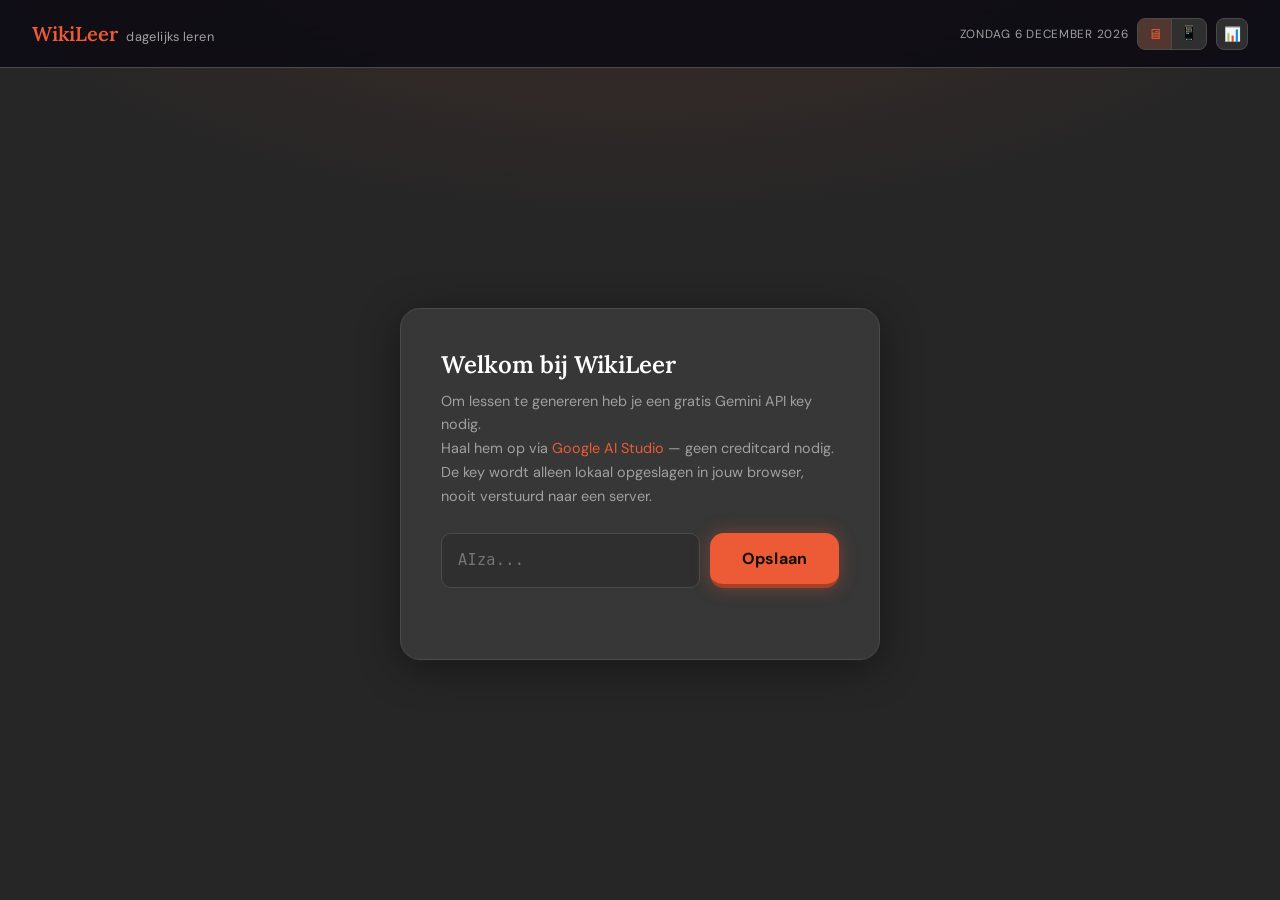
==== index.html @ 748a63cc "Update index.html" ====
<!DOCTYPE html>
<html lang="nl">
<head>
  <meta charset="UTF-8" />
  <meta name="viewport" content="width=device-width, initial-scale=1.0" />
  <title>Wiki Leerapp</title>
  <link href="https://fonts.googleapis.com/css2?family=Lora:ital,wght@0,400;0,600;1,400&family=DM+Sans:wght@300;400;500;600;700&display=swap" rel="stylesheet" />
  <link rel="stylesheet" href="style.css">
</head>
<body>

<div id="toast"></div>

<div id="app-shell">

  <div id="les-voortgang"><div id="les-voortgang-balk"></div></div>

  <header>
    <div class="logo" onclick="logoKlikken()" title="Terug naar home">WikiLeer <span>dagelijks leren</span></div>
    <div class="header-rechts">
      <div class="datum" id="header-datum"></div>

      <div class="layout-toggle" id="layout-toggle">
        <button class="layout-knop actief" id="knop-desktop" data-tip="Desktop" onclick="setLayout('desktop')" title="Desktop layout">
          🖥
          <span class="layout-indicator"></span>
        </button>
        <button class="layout-knop" id="knop-telefoon" data-tip="Telefoon" onclick="setLayout('telefoon')" title="Telefoon layout">
          📱
          <span class="layout-indicator"></span>
        </button>
      </div>

      <button class="key-knop-header" id="stats-knop" onclick="toonStatsModal()" title="Mijn voortgang">📊</button>
      <button class="key-knop-header" id="key-knop-header" onclick="toonKeyModal()" title="API key wijzigen" style="display:none">⚙</button>
    </div>
  </header>

  <!-- ═══ MOBILE DATUM BALK ═══ -->
  <div id="datum-mobiel-balk">
    <span class="datum-mobiel-dot" id="datum-mobiel-dot"></span>
    <span class="datum-mobiel-tekst" id="datum-mobiel-tekst"></span>
  </div>

  <!-- ═══ SHIELDS BALK ═══ -->
  <div id="shields-balk"></div>

  <!-- ═══ KEY SCHERM ═══ -->
  <div id="key-scherm">
    <div class="key-kaart">
      <h2>Welkom bij WikiLeer</h2>
      <p>
        Om lessen te genereren heb je een gratis Gemini API key nodig.<br/>
        Haal hem op via <a href="https://aistudio.google.com/apikey" target="_blank">Google AI Studio</a> — geen creditcard nodig.
        De key wordt alleen lokaal opgeslagen in jouw browser, nooit verstuurd naar een server.
      </p>
      <div class="key-invoer-wrap">
        <input
          type="password"
          class="key-invoer"
          id="key-invoer-setup"
          placeholder="AIza..."
          onkeydown="if(event.key==='Enter') slaKeyOpEnStart()"
        />
        <button class="knop-primair" onclick="slaKeyOpEnStart()">Opslaan</button>
      </div>
      <div class="key-fout" id="key-fout-setup"></div>
    </div>
  </div>

  <!-- ═══ KEY MODAL ═══ -->
  <div id="key-modal" onclick="if(event.target===this) sluitKeyModal()">
    <div class="modal-kaart">
      <h3>API key wijzigen</h3>
      <p>Je huidige key wordt vervangen. De les-cache van vandaag blijft bewaard.</p>
      <div class="key-invoer-wrap">
        <input
          type="password"
          class="key-invoer"
          id="key-invoer-modal"
          placeholder="AIza..."
          onkeydown="if(event.key==='Enter') slaKeyOpViaModal()"
        />
      </div>
      <div class="key-fout" id="key-fout-modal"></div>
      <div class="modal-acties">
        <button class="knop-primair" onclick="slaKeyOpViaModal()">Opslaan</button>
        <button class="knop-secundair" onclick="sluitKeyModal()">Annuleren</button>
      </div>
    </div>
  </div>

  <!-- ═══ AL GEMAAKT MODAL ═══ -->
  <div id="algemaakt-modal" onclick="if(event.target===this) sluitAlGemaaktModal()">
    <div class="modal-kaart">
      <div class="algemaakt-icoon">🎓</div>
      <div class="algemaakt-modal-tekst">
        <strong>Je hebt deze les al gemaakt!</strong>
        De vragen zijn opgeslagen en komen de komende dagen terug via spaced repetition.
      </div>
      <div class="algemaakt-waarschuwing">
        ⚠ Als je opnieuw begint, worden de opgeslagen antwoorden van <em>deze les</em> gewist. Eerdere lessen blijven bewaard.
      </div>
      <div class="modal-acties">
        <button class="knop-secundair" onclick="sluitAlGemaaktModal()">Nee, terug</button>
        <button class="knop-primair" style="background:var(--fout)" onclick="herbeginLes()">Ja, opnieuw beginnen</button>
      </div>
    </div>
  </div>

  <!-- ═══ TERUG NAAR HOME MODAL ═══ -->
  <div id="terug-home-modal" onclick="if(event.target===this) sluitTerugNaarHomeModal()">
    <div class="modal-kaart">
      <div class="algemaakt-icoon">🏠</div>
      <div class="algemaakt-modal-tekst">
        <strong>Les afsluiten?</strong>
        Je voortgang wordt bewaard — je kan op elk moment verder waar je gebleven bent.
      </div>
      <div class="modal-acties">
        <button class="knop-secundair" onclick="sluitTerugNaarHomeModal()">Nee, doorgaan</button>
        <button class="knop-primair" onclick="bevestigTerugNaarHome()">Ja, terug naar home</button>
      </div>
    </div>
  </div>

  <!-- ═══ HOMESCREEN ═══ -->
  <div id="homescreen">
    <div class="hero-tekst">
      <h1>Leer iets nieuws<br/>vandaag</h1>
      <p>Het uitgelichte artikel van de Nederlandse Wikipedia, omgezet naar een les met vragen en dagelijkse herhaling.</p>
    </div>

    <div id="sr-review-wrap" class="sr-review-wrap" style="display:none">
      <div class="sr-review-header">
        <div class="sr-review-icoon">🔁</div>
        <div>
          <div class="sr-review-titel">Dagelijkse herhaling</div>
          <div class="sr-review-sub" id="sr-review-sub">Laden...</div>
        </div>
      </div>
      <div id="sr-vragen-inhoud" class="sr-vragen-inhoud"></div>
      <div id="sr-klaar-balk" class="sr-klaar-balk" style="display:none">
        <div class="sr-score-tekst" id="sr-score-tekst"></div>
        <button class="knop-primair" onclick="afrondSRReview()">Doorgaan naar les →</button>
      </div>
    </div>

    <div id="cache-melding" class="cache-melding" style="display:none"></div>

    <div id="categorie-chip" style="display:none" class="categorie-chip">
      <span class="categorie-dot" id="categorie-dot"></span>
      <span id="categorie-naam-tekst"></span>
    </div>

    <div id="categorie-overzicht" class="categorie-overzicht" style="display:none"></div>

        <!-- ═══ NIEUWE HOME-KNOPPEN ═══ -->
    <div class="home-knoppen-wrap" id="home-knoppen-wrap" style="display:none">
      <button class="home-knop home-knop-smart" id="knop-smart" onclick="startSmartSession()">
        <span class="home-knop-icoon">🧠</span>
        <span class="home-knop-titel">Smart Session</span>
        <span class="home-knop-sub" id="smart-sub"></span>
      </button>

      <button class="home-knop home-knop-vault" id="knop-vault" onclick="startVaultPractice()">
        <span class="home-knop-icoon">🔐</span>
        <span class="home-knop-titel">Vault Practice</span>
        <span class="home-knop-sub" id="vault-sub"></span>
      </button>

      <button class="home-knop home-knop-les" id="knop-les-nieuw" onclick="startLesVanVandaag()">
        <span class="home-knop-icoon">📖</span>
        <span class="home-knop-titel">Les van de dag</span>
        <span class="home-knop-sub" id="les-sub"></span>
      </button>
    </div>

    <!-- oude knop en cache-melding mogen weg, maar we laten de cache-melding-elementen staan voor compatibiliteit, we verbergen ze -->
    <div id="cache-melding" style="display:none"></div>
        <button class="knop-primair" id="knop-les" style="display:none">Maak les van vandaag</button>
  </div><!-- /homescreen -->

  <!-- ═══ LES SCHERM ═══ -->

  <!-- ═══ LES SCHERM ═══ -->
  <div id="les-scherm">

    <div class="reader-header">
      <div class="reader-artikel-naam" id="sectie-label-tekst"></div>
      <div class="reader-cat-badge" id="reader-cat-badge" style="display:none"></div>
      <div class="reader-sectie-naam" id="sectie-titel"></div>
      <div class="reader-pagina" id="sectie-nummer-tekst"></div>
      <span id="sectie-label-dot" style="display:none"></span>
    </div>

    <!-- ═══ LEES KAART — donker leeskaartje ═══ -->
    <div id="lees-kaart">
      <div class="sectie-tekst" id="sectie-tekst"></div>

      <div id="tijdlijn-wrap" class="tijdlijn-wrap" style="display:none">
        <div class="tijdlijn-kop">Tijdlijn</div>
        <div id="tijdlijn-inhoud"></div>
      </div>

      <div id="knop-gelezen-wrap" style="display:none">
        <button class="knop-gelezen" onclick="toonVraag(0)">
          Ik heb dit gelezen →
        </button>
      </div>
    </div>

    <!-- Vragen sectie — één vraag per keer -->
    <div id="vragen-sectie" style="display:none">
      <div id="vragen-inhoud"></div>
      <div class="sectie-nav">
        <button class="knop-weetniets" id="knop-weetniets" onclick="markeerHuidigeVraagFout()" style="display:none">
          Weet niet
        </button>
        <button class="knop-kijkop" id="knop-kijkop" onclick="toonTekstLookup()" style="display:none">
          📖 Kijk op
        </button>
        <button id="knop-volgende" onclick="" disabled>
          Volgende →
        </button>
      </div>
    </div>

    <!-- Terug naar vraag — verschijnt bij kijk-op modus -->
    <div id="terug-naar-vraag-balk">
      <button class="knop-gelezen" onclick="terugNaarVraag()">
        ← Terug naar de vraag
      </button>
    </div>

  </div>

  <!-- ═══ KLAAR SCHERM ═══ -->
  <div id="klaar-scherm">
    <div class="klaar-icoon">🎓</div>
    <div class="klaar-titel">Les voltooid!</div>
    <div class="klaar-stats" id="klaar-stats"></div>
    <button class="knop-secundair" onclick="location.reload()">Terug naar begin</button>
  </div>
  
  <!-- ═══ STATS MODAL ═══ -->
  <div id="stats-modal" onclick="if(event.target===this) sluitStatsModal()">
    <div class="modal-kaart stats-modal-kaart">
      <div class="stats-modal-header">
        <h3>Mijn voortgang</h3>
        <button class="stats-sluit-knop" onclick="sluitStatsModal()">✕</button>
      </div>
      <div id="stats-inhoud"></div>
    </div>
  </div>

</div><!-- /app-shell -->
  
<script src="script.js"></script>
</body>
</html>
---- style.css ----
:root {
  --bg:      #262626;
  --bg2:     #373737;
  --bg3:     #2f2f2f;   /* iets lichter dan bg, voor contrast */
  --border:  #4a4a4a;   /* subtiele grens, grijstint */
  --text:    #ffffff;
  --muted:   #a0a0a0;   /* gedempt wit voor secundaire tekst */
  --accent:  #ed5b36;
  --accent2: #d55131;
  --error:   #ff6b6b;   /* roodachtig, voor fouten (optioneel aanpassen) */
  --goed:    #4caf50;   /* groen (optioneel aanpassen) */
  --fout:    #ff6b6b;   /* idem */
  --les-kleur:     #ed5b36;
  --les-kleur-rgb: 237, 91, 54;

  --kaart-bg:     #373737;
  --kaart-bg2:    #2f2f2f;
  --kaart-border: #4a4a4a;
  --kaart-tekst:  #ffffff;
  --kaart-muted:  rgba(255, 255, 255, 0.5);

  --radius-card: 20px;
  --radius-btn:  14px;
  --glow: 0 0 18px rgba(237, 91, 54, 0.35);
}

* { box-sizing: border-box; margin: 0; padding: 0; }

body {
  background-color: var(--bg);
  background-image: radial-gradient(ellipse 80% 50% at 50% -10%, rgba(237, 91, 54, 0.12) 0%, transparent 70%);
  font-family: 'DM Sans', sans-serif;
  min-height: 100vh;
  display: flex;
  flex-direction: column;
  transition: background-color 0.4s;
}

body.layout-telefoon {
  background-color: #080710;
  align-items: center;
}

body.layout-telefoon #app-shell {
  width: 390px;
  max-width: 100vw;
  min-height: 100vh;
  background-color: var(--bg);
  background-image:
    radial-gradient(ellipse 80% 50% at 50% -10%,
      rgba(var(--les-kleur-rgb), 0.12) 0%,
      transparent 70%);
  box-shadow: 0 0 0 1px #1e1b2e, 0 24px 80px rgba(0,0,0,0.5);
  border-radius: 0;
  display: flex;
  flex-direction: column;
  position: relative;
  overflow: hidden;
}

body.layout-telefoon #app-shell::before {
  content: '';
  display: block;
  position: absolute;
  top: 0; left: 50%;
  transform: translateX(-50%);
  width: 120px;
  height: 28px;
  background: #080710;
  border-radius: 0 0 18px 18px;
  z-index: 100;
}

body.layout-telefoon header { padding-top: 2rem; }

#app-shell {
  width: 100%;
  flex: 1;
  display: flex;
  flex-direction: column;
}

/* ─────────────────────────────────────────
   HEADER
───────────────────────────────────────── */
header {
  padding: 1.1rem 2rem;
  border-bottom: 1px solid var(--border);
  display: flex;
  align-items: center;
  justify-content: space-between;
  position: sticky;
  top: 0;
  background: rgba(13, 11, 20, 0.88);
  backdrop-filter: blur(14px);
  -webkit-backdrop-filter: blur(14px);
  z-index: 11;
}

.logo {
  font-family: 'Lora', serif;
  font-size: 1.25rem;
  font-weight: 600;
  color: var(--les-kleur);
  cursor: pointer;
  user-select: none;
  transition: opacity 0.15s;
  display: inline-flex;
  align-items: baseline;
  gap: 0;
  letter-spacing: -0.01em;
}

.logo:hover { opacity: 0.7; }

.logo span {
  color: var(--muted);
  font-weight: 400;
  font-size: 0.8rem;
  margin-left: 0.55rem;
  font-family: 'DM Sans', sans-serif;
  letter-spacing: 0.03em;
}

.header-rechts {
  display: flex;
  align-items: center;
  gap: 0.55rem;
}

.datum {
  font-size: 0.74rem;
  color: var(--muted);
  letter-spacing: 0.06em;
  text-transform: uppercase;
}

body.layout-telefoon .datum { display: none; }

#datum-mobiel-balk { display: none; }

body.layout-telefoon #datum-mobiel-balk {
  display: flex;
  align-items: center;
  justify-content: center;
  gap: 0.5rem;
  padding: 0.4rem 1.5rem;
  background: rgba(13, 11, 20, 0.8);
  border-bottom: 1px solid var(--border);
  position: sticky;
  top: 79px;
  z-index: 10;
  backdrop-filter: blur(8px);
  -webkit-backdrop-filter: blur(8px);
}

#datum-mobiel-balk .datum-mobiel-dot {
  width: 5px; height: 5px;
  border-radius: 50%;
  background: var(--les-kleur);
  flex-shrink: 0;
  transition: background 0.4s;
}

#datum-mobiel-balk .datum-mobiel-tekst {
  font-size: 0.7rem;
  color: var(--muted);
  letter-spacing: 0.07em;
  text-transform: uppercase;
  font-weight: 500;
  text-align: center;
  line-height: 1;
}

/* ─── Layout toggle ─── */
.layout-toggle {
  display: flex;
  align-items: center;
  background: var(--bg3);
  border: 1px solid var(--border);
  border-radius: 8px;
  overflow: hidden;
}

.layout-knop {
  background: none;
  border: none;
  color: var(--muted);
  width: 34px; height: 30px;
  cursor: pointer;
  font-size: 0.9rem;
  display: flex;
  align-items: center;
  justify-content: center;
  transition: background 0.15s, color 0.15s;
  position: relative;
}

.layout-knop:first-child { border-right: 1px solid var(--border); }

.layout-knop.actief {
  background: rgba(var(--les-kleur-rgb), 0.18);
  color: var(--les-kleur);
}

.layout-knop:hover:not(.actief) {
  color: var(--text);
  background: rgba(255,255,255,0.05);
}

@media (hover: hover) {
  .layout-knop::after {
    content: attr(data-tip);
    position: absolute;
    bottom: calc(100% + 8px);
    left: 50%;
    transform: translateX(-50%);
    background: var(--bg2);
    border: 1px solid var(--border);
    color: var(--muted);
    font-size: 0.68rem;
    padding: 3px 7px;
    border-radius: 4px;
    white-space: nowrap;
    pointer-events: none;
    opacity: 0;
    transition: opacity 0.15s;
    box-shadow: 0 4px 12px rgba(0,0,0,0.4);
    z-index: 200;
  }
  .layout-knop:hover::after {
    opacity: 1;
  }
}
.key-knop-header {
  background: var(--bg3);
  border: 1px solid var(--border);
  color: var(--muted);
  width: 32px; height: 32px;
  border-radius: 8px;
  cursor: pointer;
  font-size: 0.85rem;
  display: flex;
  align-items: center;
  justify-content: center;
  transition: border-color 0.2s, color 0.2s, background 0.2s;
}

.key-knop-header:hover {
  border-color: var(--les-kleur);
  color: var(--les-kleur);
  background: rgba(var(--les-kleur-rgb), 0.1);
}

/* ─────────────────────────────────────────
   VOORTGANGSBALK
───────────────────────────────────────── */
#les-voortgang {
  display: none;
  height: 5px;
  background: var(--bg3);
  transition: opacity 0.6s ease;
}

#les-voortgang.zichtbaar { display: block; }

#les-voortgang.vervaag {
  opacity: 0;
  transition: opacity 0.6s ease;
}

#les-voortgang-balk {
  height: 100%;
  background: linear-gradient(90deg, var(--les-kleur), rgba(var(--les-kleur-rgb), 0.7));
  box-shadow: 0 0 10px rgba(var(--les-kleur-rgb), 0.6);
  transition: width 0.5s ease;
  width: 0%;
}

/* ─────────────────────────────────────────
   SHIELDS
───────────────────────────────────────── */
#shields-balk {
  display: none;
  padding: 0.55rem 1.5rem 0.5rem;
  background: rgba(13, 11, 20, 0.7);
  backdrop-filter: blur(10px);
  -webkit-backdrop-filter: blur(10px);
  border-bottom: 1px solid var(--border);
  flex-wrap: wrap;
  gap: 5px 4px;
  justify-content: flex-start;
  align-items: center;
  position: sticky;
  top: 65px;
  z-index: 9;
}

.shield-item {
  width: 15px; height: 19px;
  clip-path: polygon(50% 100%, 0% 68%, 0% 0%, 100% 0%, 100% 68%);
  background: rgba(var(--les-kleur-rgb), 0.2);
  transition: background 0.3s, transform 0.25s, filter 0.25s;
  flex-shrink: 0;
  cursor: default;
}

.shield-item.huidig {
  background: var(--les-kleur);
  transform: scale(1.35);
  filter: drop-shadow(0 0 4px rgba(var(--les-kleur-rgb), 0.8));
}

.shield-item.goed  {
  background: var(--goed);
  filter: drop-shadow(0 0 3px rgba(70, 217, 138, 0.5));
}

.shield-item.fout  {
  background: var(--fout);
  filter: drop-shadow(0 0 3px rgba(240, 112, 112, 0.5));
}

.shield-sep {
  width: 1px; height: 13px;
  background: var(--border);
  margin: 0 5px;
  flex-shrink: 0;
  opacity: 0.5;
  align-self: center;
}

/* ─────────────────────────────────────────
   KEY SCHERM
───────────────────────────────────────── */
#key-scherm {
  display: none;
  flex: 1;
  flex-direction: column;
  align-items: center;
  justify-content: center;
  padding: 3rem 1.5rem;
  gap: 2rem;
}

#key-scherm.zichtbaar { display: flex; }

.key-kaart {
  background: var(--bg2);
  border: 1px solid var(--border);
  border-radius: var(--radius-card);
  padding: 2.5rem;
  max-width: 480px;
  width: 100%;
  box-shadow: 0 8px 40px rgba(0,0,0,0.4);
}

.key-kaart h2 {
  font-family: 'Lora', serif;
  font-size: 1.5rem;
  font-weight: 600;
  margin-bottom: 0.6rem;
  color: var(--text);
}

.key-kaart p {
  color: var(--muted);
  font-size: 0.9rem;
  line-height: 1.65;
  margin-bottom: 1.5rem;
}

.key-kaart a { color: var(--les-kleur); text-decoration: none; }
.key-kaart a:hover { text-decoration: underline; }

.key-invoer-wrap {
  display: flex;
  gap: 0.6rem;
  flex-wrap: wrap;
}

.key-invoer {
  flex: 1;
  min-width: 200px;
  background: var(--bg3);
  border: 1px solid var(--border);
  color: var(--text);
  padding: 0.8rem 1rem;
  border-radius: 10px;
  font-family: monospace;
  font-size: 0.95rem;
  letter-spacing: 0.02em;
  outline: none;
  transition: border-color 0.15s, box-shadow 0.15s;
}

.key-invoer:focus {
  border-color: var(--les-kleur);
  box-shadow: 0 0 0 3px rgba(var(--les-kleur-rgb), 0.15);
}

.key-fout {
  margin-top: 0.75rem;
  font-size: 0.85rem;
  color: var(--fout);
  min-height: 1.2rem;
}

/* ─────────────────────────────────────────
   MODALS
───────────────────────────────────────── */
#key-modal,
#algemaakt-modal,
#terug-home-modal {
  display: none;
  position: fixed;
  inset: 0;
  background: rgba(5, 4, 12, 0.75);
  backdrop-filter: blur(8px);
  -webkit-backdrop-filter: blur(8px);
  z-index: 100;
  align-items: center;
  justify-content: center;
  padding: 1.5rem;
}

#key-modal.zichtbaar,
#algemaakt-modal.zichtbaar,
#terug-home-modal.zichtbaar {
  display: flex;
}

.modal-kaart {
  background: var(--bg2);
  border: 1px solid var(--border);
  border-radius: var(--radius-card);
  padding: 2rem;
  max-width: 440px;
  width: 100%;
  box-shadow: 0 24px 80px rgba(0,0,0,0.6);
}

.modal-kaart h3 {
  font-family: 'Lora', serif;
  font-size: 1.2rem;
  margin-bottom: 0.5rem;
  color: var(--text);
}

.modal-kaart p {
  color: var(--muted);
  font-size: 0.85rem;
  margin-bottom: 1.25rem;
  line-height: 1.6;
}

.modal-acties {
  display: flex;
  gap: 0.6rem;
  flex-wrap: wrap;
  margin-top: 1rem;
}

/* ─────────────────────────────────────────
   HOMESCREEN
───────────────────────────────────────── */
#homescreen {
  flex: 1;
  display: none;
  flex-direction: column;
  align-items: center;
  justify-content: center;
  padding: 3rem 1.5rem;
  gap: 1.75rem;
}

#homescreen.zichtbaar { display: flex; }

.hero-tekst { text-align: center; }

.hero-tekst h1 {
  font-family: 'Lora', serif;
  font-size: clamp(2rem, 5.5vw, 3.2rem);
  font-weight: 600;
  line-height: 1.15;
  margin-bottom: 0.75rem;
  color: var(--text);
  letter-spacing: -0.02em;
}

.hero-tekst p {
  color: var(--muted);
  font-size: 1rem;
  max-width: 400px;
  margin: 0 auto;
  line-height: 1.65;
}

.cache-melding {
  background: rgba(70, 217, 138, 0.08);
  border: 1px solid rgba(70, 217, 138, 0.2);
  color: var(--accent2);
  padding: 0.7rem 1.2rem;
  border-radius: 12px;
  font-size: 0.86rem;
  text-align: center;
  max-width: 400px;
}

.categorie-chip {
  display: inline-flex;
  align-items: center;
  gap: 0.45rem;
  font-size: 0.73rem;
  color: var(--muted);
  background: var(--bg2);
  border: 1px solid var(--border);
  border-radius: 20px;
  padding: 0.3rem 0.9rem;
  letter-spacing: 0.05em;
  text-transform: uppercase;
  font-weight: 600;
}

.categorie-dot {
  width: 7px; height: 7px;
  border-radius: 50%;
  flex-shrink: 0;
}

.sr-cat-tag {
  font-size: 0.68rem;
  padding: 0.15rem 0.55rem;
  border-radius: 12px;
  margin-left: auto;
  white-space: nowrap;
  letter-spacing: 0.03em;
}

/* ─── Categorie chips overzicht ─── */
.categorie-overzicht {
  display: flex;
  flex-wrap: wrap;
  gap: 0.45rem;
  justify-content: center;
  max-width: 480px;
}

.cat-chip {
  display: inline-flex;
  align-items: center;
  gap: 0.35rem;
  font-size: 0.7rem;
  padding: 0.25rem 0.75rem;
  border-radius: 20px;
  border: 1px solid;
  letter-spacing: 0.04em;
  text-transform: uppercase;
  white-space: nowrap;
  background: var(--bg2);
  font-weight: 600;
}

.cat-chip-dot {
  width: 6px; height: 6px;
  border-radius: 50%;
  flex-shrink: 0;
}

/* ─── Status / Laadbalk ─── */
#status-wrap {
  display: none;
  flex-direction: column;
  align-items: center;
  gap: 1rem;
  width: 100%;
  max-width: 420px;
}

#status-wrap.zichtbaar { display: flex; }

#status-tekst {
  font-size: 0.85rem;
  color: var(--muted);
  text-align: center;
}

.laadbalk-bg {
  width: 100%;
  height: 5px;
  background: var(--bg3);
  border-radius: 4px;
  overflow: hidden;
  position: relative;
}

.laadbalk-voortgang {
  height: 100%;
  background: linear-gradient(90deg, var(--les-kleur), rgba(var(--les-kleur-rgb), 0.7));
  border-radius: 4px;
  width: 0%;
  box-shadow: 0 0 10px rgba(var(--les-kleur-rgb), 0.6);
  transition: width 0.6s ease;
}

.laadbalk-shimmer {
  position: absolute;
  top: 0; left: -100%;
  width: 60%; height: 100%;
  background: linear-gradient(90deg, transparent, rgba(255,255,255,0.3), transparent);
  animation: shimmer 1.4s infinite;
}

@keyframes shimmer {
  0%   { left: -60%; }
  100% { left: 110%; }
}

/* ─── SR Review ─── */
.sr-review-wrap {
  background: var(--bg2);
  border: 1px solid var(--border);
  border-radius: var(--radius-card);
  padding: 1.75rem;
  max-width: 520px;
  width: 100%;
  box-shadow: 0 8px 40px rgba(0,0,0,0.3);
}

.sr-review-header {
  display: flex;
  align-items: flex-start;
  gap: 0.85rem;
  margin-bottom: 1.5rem;
  padding-bottom: 1.25rem;
  border-bottom: 1px solid var(--border);
}

.sr-review-icoon {
  font-size: 1.5rem;
  line-height: 1;
  flex-shrink: 0;
}

.sr-review-titel {
  font-family: 'Lora', serif;
  font-size: 1.05rem;
  font-weight: 600;
  margin-bottom: 0.25rem;
  color: var(--text);
}

.sr-review-sub {
  font-size: 0.83rem;
  color: var(--muted);
  line-height: 1.4;
}

.sr-sterkte-balk-wrap {
  margin-bottom: 0.6rem;
  display: flex;
  align-items: center;
  gap: 0.5rem;
}

.sr-sterkte-label {
  font-size: 0.7rem;
  letter-spacing: 0.06em;
  text-transform: uppercase;
  color: var(--muted);
  white-space: nowrap;
}

.sr-sterkte-balk {
  flex: 1;
  height: 4px;
  background: var(--bg3);
  border-radius: 2px;
  overflow: hidden;
  max-width: 80px;
}

.sr-sterkte-vulling {
  height: 100%;
  border-radius: 2px;
  transition: width 0.4s ease;
}

.sr-klaar-balk {
  margin-top: 1.75rem;
  padding-top: 1.25rem;
  border-top: 1px solid var(--border);
  display: flex;
  align-items: center;
  justify-content: space-between;
  gap: 1rem;
  flex-wrap: wrap;
}

.sr-score-tekst {
  font-size: 0.88rem;
  color: var(--muted);
}

.sr-score-tekst strong { color: var(--accent2); }

/* ─────────────────────────────────────────
   KNOPPEN — game-style 3D press
───────────────────────────────────────── */
.knop-primair {
  background: var(--les-kleur);
  color: #110e06;
  border: none;
  border-bottom: 4px solid rgba(0,0,0,0.3);
  padding: 0.95rem 2rem;
  font-family: 'DM Sans', sans-serif;
  font-size: 1rem;
  font-weight: 700;
  border-radius: var(--radius-btn);
  cursor: pointer;
  transition: opacity 0.15s, transform 0.1s, border-bottom-width 0.1s, box-shadow 0.2s;
  letter-spacing: 0.01em;
  box-shadow: var(--glow);
}

.knop-primair:hover {
  opacity: 0.9;
  transform: translateY(-2px);
  box-shadow: 0 0 24px rgba(var(--les-kleur-rgb), 0.45);
}

.knop-primair:active {
  transform: translateY(2px);
  border-bottom-width: 1px;
  box-shadow: none;
}

.knop-primair:disabled {
  opacity: 0.3;
  cursor: not-allowed;
  transform: none;
  box-shadow: none;
  border-bottom-width: 4px;
}

#knop-les {
  background: var(--les-kleur);
  transition: opacity 0.2s, transform 0.1s, background 0.4s ease, box-shadow 0.2s;
  font-size: 1.05rem;
  padding: 1rem 2.5rem;
}

.knop-secundair {
  background: var(--bg3);
  border: 1px solid var(--border);
  border-bottom: 3px solid var(--border);
  color: var(--text);
  padding: 0.8rem 1.75rem;
  font-family: 'DM Sans', sans-serif;
  font-size: 0.95rem;
  font-weight: 600;
  border-radius: var(--radius-btn);
  cursor: pointer;
  transition: border-color 0.2s, color 0.2s, transform 0.1s;
}

.knop-secundair:hover {
  border-color: var(--les-kleur);
  color: var(--les-kleur);
  transform: translateY(-1px);
}

.knop-secundair:active {
  transform: translateY(1px);
  border-bottom-width: 1px;
}

.fout-melding {
  background: rgba(240, 112, 112, 0.08);
  border: 1px solid rgba(240, 112, 112, 0.3);
  color: var(--fout);
  padding: 1rem 1.25rem;
  border-radius: 12px;
  font-size: 0.9rem;
  max-width: 480px;
  text-align: center;
}

/* ─────────────────────────────────────────
   LES SCHERM
───────────────────────────────────────── */
#les-scherm {
  display: none;
  max-width: 680px;
  margin: 0 auto;
  padding: 0 0 6rem;
  width: 100%;
}

#les-scherm.zichtbaar { display: block; }

.reader-header {
  text-align: center;
  padding: 2rem 2rem 1.75rem;
  border-bottom: 1px solid var(--border);
  margin-bottom: 1.5rem;
}

.reader-artikel-naam {
  font-size: 0.74rem;
  letter-spacing: 0.09em;
  text-transform: uppercase;
  color: var(--muted);
  margin-bottom: 0.3rem;
  font-weight: 600;
}

.reader-cat-badge {
  font-size: 0.72rem;
  letter-spacing: 0.06em;
  text-transform: uppercase;
  font-weight: 700;
  margin-bottom: 0.4rem;
  transition: color 0.4s ease;
}

.reader-sectie-naam {
  font-family: 'DM Sans', sans-serif;
  font-size: 1.05rem;
  font-weight: 700;
  color: var(--les-kleur);
  margin-bottom: 0.4rem;
  transition: color 0.4s ease;
}

.reader-pagina {
  font-family: 'DM Sans', sans-serif;
  font-size: 0.88rem;
  font-weight: 600;
  color: var(--muted);
}

#sectie-label-dot {
  display: inline-block;
  width: 7px; height: 7px;
  border-radius: 50%;
  margin-right: 0.4rem;
  vertical-align: middle;
}

/* ═══ LEES-KAART ═══ */
#lees-kaart {
  background: var(--kaart-bg);
  border: 1px solid var(--kaart-border);
  border-radius: 22px;
  margin: 0 1.5rem 1.5rem;
  overflow: hidden;
  box-shadow:
    0 16px 48px rgba(0, 0, 0, 0.35),
    0 2px 8px rgba(0, 0, 0, 0.2);
}

#lees-kaart .sectie-tekst {
  font-family: 'Lora', serif;
  font-size: 1.08rem;
  line-height: 1.95;
  color: var(--kaart-tekst);
  padding: 2rem 2rem 1.5rem;
  background: transparent;
}

#lees-kaart .sectie-tekst p { margin-bottom: 1.25rem; }
#lees-kaart .sectie-tekst p:last-child { margin-bottom: 0; }

.sectie-afbeelding {
  margin-bottom: 0;
  overflow: hidden;
  border-bottom: 1px solid var(--kaart-border);
}

.sectie-afbeelding img {
  width: 100%;
  height: auto;
  max-height: 340px;
  object-fit: contain;
  display: block;
  background: #080710;
}

.sectie-afbeelding-caption {
  background: rgba(0, 0, 0, 0.45);
  color: rgba(237, 234, 255, 0.5);
  font-size: 0.72rem;
  font-style: italic;
  padding: 0.45rem 1rem;
  letter-spacing: 0.02em;
  border-bottom: 1px solid var(--kaart-border);
}

#lees-kaart .tijdlijn-wrap {
  background: var(--kaart-bg2);
  border: none;
  border-top: 1px solid var(--kaart-border);
  border-radius: 0;
  margin: 0;
  padding: 1.25rem 2rem;
}

#lees-kaart .tijdlijn-kop {
  font-size: 0.7rem;
  letter-spacing: 0.1em;
  text-transform: uppercase;
  color: var(--accent2);
  margin-bottom: 1rem;
  font-weight: 700;
}

#lees-kaart .tijdlijn-rij {
  display: flex;
  gap: 1rem;
  padding: 0.6rem 0;
  border-bottom: 1px solid var(--kaart-border);
  align-items: baseline;
  font-size: 0.9rem;
  color: var(--kaart-tekst);
}

#lees-kaart .tijdlijn-rij:last-child { border-bottom: none; }

#lees-kaart .tijdlijn-jaar {
  color: var(--les-kleur);
  font-weight: 600;
  min-width: 65px;
  flex-shrink: 0;
}

#lees-kaart #knop-gelezen-wrap {
  display: none;
  padding: 1.25rem 1.5rem;
  border-top: 1px solid var(--kaart-border);
  background: var(--kaart-bg);
  margin: 0;
}

/* Sectie-tekst buiten kaart */
.sectie-tekst {
  font-family: 'Lora', serif;
  font-size: 1.08rem;
  line-height: 1.95;
  color: var(--text);
  padding: 0 2rem 2rem;
}

.sectie-tekst p { margin-bottom: 1.25rem; }
.sectie-tekst p:last-child { margin-bottom: 0; }

.tijdlijn-wrap {
  background: var(--bg2);
  border: 1px solid var(--border);
  border-radius: 12px;
  padding: 1.25rem 1.5rem;
  margin: 0 2rem 2rem;
}

.tijdlijn-kop {
  font-size: 0.7rem;
  letter-spacing: 0.1em;
  text-transform: uppercase;
  color: var(--accent2);
  margin-bottom: 1rem;
  font-weight: 700;
}

.tijdlijn-rij {
  display: flex;
  gap: 1rem;
  padding: 0.6rem 0;
  border-bottom: 1px solid var(--border);
  align-items: baseline;
  font-size: 0.9rem;
}

.tijdlijn-rij:last-child { border-bottom: none; }

.tijdlijn-jaar {
  color: var(--les-kleur);
  font-weight: 600;
  min-width: 65px;
  flex-shrink: 0;
}

/* ─── Gelezen knop ─── */
#knop-gelezen-wrap {
  display: none;
  padding: 1.5rem 2rem;
  border-top: 1px solid var(--border);
  margin-top: 1rem;
}

.knop-gelezen {
  width: 100%;
  background: var(--les-kleur);
  color: rgba(0, 0, 0, 0.88);
  border: none;
  border-bottom: 4px solid rgba(0,0,0,0.25);
  padding: 1rem 2rem;
  font-family: 'DM Sans', sans-serif;
  font-size: 1rem;
  font-weight: 700;
  border-radius: 16px;
  cursor: pointer;
  transition: opacity 0.15s, transform 0.1s, border-bottom-width 0.1s, background 0.4s ease, box-shadow 0.2s;
  letter-spacing: 0.01em;
  box-shadow: var(--glow);
}

.knop-gelezen:hover { opacity: 0.88; transform: translateY(-2px); }
.knop-gelezen:active {
  transform: translateY(2px);
  border-bottom-width: 1px;
  box-shadow: none;
}

/* ─── Terug naar vraag ─── */
#terug-naar-vraag-balk {
  display: none;
  position: sticky;
  bottom: 0;
  background: rgba(13, 11, 20, 0.9);
  backdrop-filter: blur(12px);
  -webkit-backdrop-filter: blur(12px);
  border-top: 1px solid var(--border);
  padding: 1rem 2rem;
  z-index: 10;
}

#terug-naar-vraag-balk .knop-gelezen {
  background: var(--bg3);
  color: var(--text);
  border: 2px solid var(--border);
  border-bottom: 4px solid rgba(255,255,255,0.05);
  box-shadow: none;
}

#terug-naar-vraag-balk .knop-gelezen:hover {
  border-color: var(--les-kleur);
  color: var(--les-kleur);
  background: var(--bg3);
  opacity: 1;
  transform: translateY(-1px);
}

/* ─────────────────────────────────────────
   VRAGEN SECTIE
───────────────────────────────────────── */
#vragen-sectie { padding: 0 0 1rem; }

.vraag-blok {
  margin: 0 1.5rem 1.5rem;
  padding: 1.75rem 1.75rem;
  background: linear-gradient(145deg, var(--les-kleur) 0%, rgba(var(--les-kleur-rgb), 0.85) 100%);
  border: none;
  border-bottom: 5px solid rgba(0,0,0,0.25);
  border-radius: 20px;
  position: relative;
  box-shadow: 0 8px 32px rgba(var(--les-kleur-rgb), 0.2);
}

/* SR review vraag-blok */
.sr-vragen-inhoud .vraag-blok {
  background: rgba(var(--les-kleur-rgb), 0.06) !important;
  border: 1px solid rgba(var(--les-kleur-rgb), 0.2) !important;
  border-bottom: 1px solid rgba(var(--les-kleur-rgb), 0.2) !important;
  border-radius: 12px !important;
  box-shadow: none !important;
}

.vraag-tekst {
  font-size: 1rem;
  font-weight: 700;
  line-height: 1.55;
  margin-bottom: 1.25rem;
  color: rgba(0, 0, 0, 0.9);
}

.opties-grid {
  display: flex;
  flex-direction: column;
  gap: 0.65rem;
}

.optie-knop {
  background: rgba(255,255,255,0.95) !important;
  border: none !important;
  border-bottom: 3px solid rgba(0,0,0,0.15) !important;
  color: #1a1530 !important;
  padding: 1rem 1.25rem !important;
  border-radius: 14px !important;
  cursor: pointer;
  text-align: left;
  font-family: 'DM Sans', sans-serif;
  font-size: 1rem !important;
  font-weight: 600 !important;
  transition: transform 0.1s, opacity 0.15s, border-bottom-width 0.1s;
  line-height: 1.4;
}

.optie-knop:hover:not(:disabled) {
  transform: translateY(-2px);
  opacity: 0.93;
}

.optie-knop:active:not(:disabled) {
  transform: translateY(1px);
  border-bottom-width: 1px !important;
}

.optie-knop:disabled { cursor: default; }

.optie-knop.goed {
  background: #27ae60 !important;
  color: #fff !important;
  border-bottom-color: rgba(0,0,0,0.25) !important;
}

.optie-knop.fout {
  background: #e05544 !important;
  color: #fff !important;
  border-bottom-color: rgba(0,0,0,0.25) !important;
}

.optie-knop.gemist {
  background: rgba(255,255,255,0.5) !important;
  color: #27ae60 !important;
  outline: 2px solid #27ae60;
  outline-offset: -2px;
}

.feedback {
  margin-top: 0.85rem;
  font-size: 0.9rem;
  font-weight: 700;
  min-height: 1.2rem;
}

.feedback.goed { color: rgba(0,0,0,0.75); }
.feedback.fout { color: rgba(0,0,0,0.75); }

.open-invoer-wrap {
  display: flex;
  gap: 0.6rem;
  flex-wrap: wrap;
}

.open-invoer {
  flex: 1;
  min-width: 200px;
  background: rgba(255,255,255,0.92);
  border: none;
  border-bottom: 3px solid rgba(0,0,0,0.15);
  color: #1a1530;
  padding: 0.9rem 1rem;
  border-radius: 12px;
  font-family: 'DM Sans', sans-serif;
  font-size: 1rem;
  font-weight: 600;
  outline: none;
  transition: box-shadow 0.15s;
}

.open-invoer:focus { box-shadow: 0 0 0 2px rgba(0,0,0,0.2); }
.open-invoer:disabled { opacity: 0.6; }

.open-invoer.goed { background: #27ae60 !important; color: white; }
.open-invoer.fout { background: #e05544 !important; color: white; }

.open-invoer-knop {
  background: rgba(0,0,0,0.18);
  border: none;
  color: rgba(0,0,0,0.75);
  padding: 0.9rem 1.2rem;
  border-radius: 12px;
  cursor: pointer;
  font-family: 'DM Sans', sans-serif;
  font-size: 0.9rem;
  font-weight: 700;
  transition: background 0.15s;
  white-space: nowrap;
}

.open-invoer-knop:hover:not(:disabled) { background: rgba(0,0,0,0.3); }
.open-invoer-knop:disabled { opacity: 0.4; cursor: default; }

/* SR review light overrides */
#sr-vragen-inhoud .open-invoer {
  background: var(--bg3);
  border: 1px solid var(--border);
  border-bottom: 1px solid var(--border);
  color: var(--text);
  border-radius: 8px;
}

#sr-vragen-inhoud .open-invoer:focus {
  border-color: var(--les-kleur);
  box-shadow: 0 0 0 3px rgba(var(--les-kleur-rgb), 0.15);
}

#sr-vragen-inhoud .open-invoer-knop {
  background: var(--bg3);
  border: 1px solid var(--border);
  color: var(--text);
  border-radius: 8px;
}

#sr-vragen-inhoud .open-invoer-knop:hover:not(:disabled) {
  border-color: var(--les-kleur);
  background: var(--bg3);
}

#sr-vragen-inhoud .vraag-tekst { color: var(--text); }

#sr-vragen-inhoud .optie-knop {
  background: var(--bg2) !important;
  border: 1px solid var(--border) !important;
  border-bottom: 1px solid var(--border) !important;
  color: var(--text) !important;
  border-radius: 8px !important;
  font-weight: 500 !important;
}

#sr-vragen-inhoud .optie-knop:hover:not(:disabled) {
  border-color: var(--les-kleur) !important;
  background: rgba(var(--les-kleur-rgb), 0.06) !important;
  transform: none;
}

#sr-vragen-inhoud .optie-knop.goed {
  border-color: var(--goed) !important;
  background: rgba(70, 217, 138, 0.1) !important;
  color: var(--goed) !important;
}

#sr-vragen-inhoud .optie-knop.fout {
  border-color: var(--fout) !important;
  background: rgba(240, 112, 112, 0.08) !important;
  color: var(--fout) !important;
}

#sr-vragen-inhoud .optie-knop.gemist {
  border-color: var(--goed) !important;
  color: var(--goed) !important;
  background: none !important;
  outline: none;
  opacity: 0.6;
}

#sr-vragen-inhoud .feedback.goed { color: var(--goed); }
#sr-vragen-inhoud .feedback.fout { color: var(--fout); }

/* ─── Sectie nav ─── */
.sectie-nav {
  display: flex;
  gap: 0.75rem;
  padding: 1rem 1.5rem 0.5rem;
  align-items: stretch;
}

.knop-weetniets {
  flex: 0.8;
  background: var(--bg2);
  border: 1.5px solid var(--border);
  border-bottom: 3px solid var(--border);
  color: var(--muted);
  padding: 1rem 0.5rem;
  font-family: 'DM Sans', sans-serif;
  font-size: 0.88rem;
  font-weight: 600;
  border-radius: 14px;
  cursor: pointer;
  transition: border-color 0.15s, color 0.15s, background 0.15s, transform 0.1s;
  white-space: nowrap;
}

.knop-weetniets:hover {
  border-color: var(--fout);
  color: var(--fout);
  background: rgba(240, 112, 112, 0.06);
  transform: translateY(-1px);
}

.knop-kijkop {
  flex: 0.8;
  background: var(--bg2);
  border: 1.5px solid var(--border);
  border-bottom: 3px solid var(--border);
  color: var(--muted);
  padding: 1rem 0.5rem;
  font-family: 'DM Sans', sans-serif;
  font-size: 0.82rem;
  font-weight: 600;
  border-radius: 14px;
  cursor: pointer;
  transition: border-color 0.15s, color 0.15s, background 0.15s, transform 0.1s;
  white-space: nowrap;
  letter-spacing: 0.01em;
}

.knop-kijkop:hover {
  border-color: var(--accent2);
  color: var(--accent2);
  background: rgba(70, 217, 138, 0.06);
  transform: translateY(-1px);
}

#knop-volgende {
  flex: 1.5;
  background: var(--les-kleur);
  color: rgba(0, 0, 0, 0.88);
  border: none;
  border-bottom: 4px solid rgba(0,0,0,0.25);
  padding: 1rem 1.5rem;
  font-family: 'DM Sans', sans-serif;
  font-size: 1rem;
  font-weight: 700;
  border-radius: 14px;
  cursor: pointer;
  transition: opacity 0.15s, transform 0.1s, background 0.4s ease, box-shadow 0.2s, border-bottom-width 0.1s;
  letter-spacing: 0.01em;
  box-shadow: var(--glow);
}

#knop-volgende:hover:not(:disabled) {
  opacity: 0.88;
  transform: translateY(-2px);
  box-shadow: 0 6px 20px rgba(var(--les-kleur-rgb), 0.4);
}

#knop-volgende:active:not(:disabled) {
  transform: translateY(2px);
  border-bottom-width: 1px;
  box-shadow: none;
}

#knop-volgende:disabled {
  opacity: 0.25;
  cursor: not-allowed;
  transform: none;
  box-shadow: none;
  border-bottom-width: 4px;
}

/* ─────────────────────────────────────────
   KLAAR SCHERM
───────────────────────────────────────── */
#klaar-scherm {
  display: none;
  flex: 1;
  flex-direction: column;
  align-items: center;
  justify-content: center;
  padding: 3rem 1.5rem;
  text-align: center;
  gap: 1.5rem;
}

#klaar-scherm.zichtbaar { display: flex; }

.klaar-icoon { font-size: 3.5rem; line-height: 1; }

.klaar-titel {
  font-family: 'Lora', serif;
  font-size: clamp(1.6rem, 4vw, 2.4rem);
  font-weight: 600;
  color: var(--text);
  letter-spacing: -0.02em;
}

.klaar-stats {
  color: var(--muted);
  font-size: 0.95rem;
  line-height: 1.7;
  max-width: 360px;
}

.klaar-stats strong { color: var(--les-kleur); }

.hervatten-badge {
  display: inline-block;
  background: rgba(var(--les-kleur-rgb), 0.12);
  border: 1px solid rgba(var(--les-kleur-rgb), 0.3);
  color: var(--les-kleur);
  font-size: 0.72rem;
  padding: 0.2rem 0.65rem;
  border-radius: 20px;
  margin-left: 0.5rem;
  vertical-align: middle;
  font-weight: 600;
  letter-spacing: 0.02em;
}

/* ─── Al Gemaakt Modal ─── */
.algemaakt-icoon {
  font-size: 2.25rem;
  margin-bottom: 0.75rem;
  line-height: 1;
}

.algemaakt-modal-tekst {
  color: var(--muted);
  font-size: 0.88rem;
  line-height: 1.65;
  margin-bottom: 1.5rem;
}

.algemaakt-modal-tekst strong {
  color: var(--text);
  display: block;
  font-size: 1rem;
  margin-bottom: 0.4rem;
  font-family: 'Lora', serif;
}

.algemaakt-waarschuwing {
  background: rgba(240, 112, 112, 0.07);
  border: 1px solid rgba(240, 112, 112, 0.22);
  color: var(--fout);
  font-size: 0.8rem;
  padding: 0.6rem 0.9rem;
  border-radius: 8px;
  margin-bottom: 1.25rem;
  line-height: 1.5;
}

/* ─── Scrollbar ─── */
::-webkit-scrollbar { width: 5px; }
::-webkit-scrollbar-track { background: var(--bg2); }
::-webkit-scrollbar-thumb { background: var(--border); border-radius: 3px; }
::-webkit-scrollbar-thumb:hover { background: var(--muted); }

/* ─────────────────────────────────────────
   RESPONSIVE (max 480px)
───────────────────────────────────────── */
@media (max-width: 480px) {
  header { padding: 1rem 1.25rem; }
  .datum { display: none; }
  .key-kaart { padding: 1.75rem 1.25rem; }
  .sr-review-wrap { padding: 1.25rem; }
  .knop-primair { padding: 0.85rem 1.5rem; font-size: 0.95rem; }
  .layout-toggle { display: none; }
  .reader-header { padding: 1.75rem 1.25rem 1.5rem; }
  .sectie-tekst { padding: 0 1.25rem 2rem; }
  .tijdlijn-wrap { margin: 0 1.25rem 2rem; }
  #lees-kaart { margin: 0 0.75rem 1.25rem; border-radius: 16px; }
  #lees-kaart .sectie-tekst { padding: 1.5rem 1.25rem 1.25rem; }
  #lees-kaart .tijdlijn-wrap { padding: 1rem 1.25rem; }
  #lees-kaart #knop-gelezen-wrap { padding: 1rem 1.25rem; }
  .knop-gelezen { padding: 0.9rem; }
  #knop-gelezen-wrap { padding: 1.25rem; }
  .sectie-nav { padding: 1rem 0.75rem 0.5rem; gap: 0.5rem; }
  .vraag-blok { padding: 1.5rem 1.25rem; margin: 0 0.75rem 1rem; border-radius: 16px; }
  #terug-naar-vraag-balk { padding: 1rem 1.25rem; }
  #shields-balk { padding: 0.45rem 0.75rem; gap: 4px 2px; }
  .knop-weetniets { font-size: 0.78rem; }
  .knop-kijkop { font-size: 0.75rem; }
}

/* ─────────────────────────────────────────
   LAYOUT TELEFOON
───────────────────────────────────────── */
body.layout-telefoon .sectie-tekst { font-size: 1.04rem; line-height: 1.85; }
body.layout-telefoon #les-scherm { padding: 0 0 5rem; }
body.layout-telefoon header { padding-left: 1.25rem; padding-right: 1.25rem; }
body.layout-telefoon #homescreen { padding: 2rem 1.25rem; }
body.layout-telefoon .reader-header { padding: 2rem 1.25rem 1.5rem; }
body.layout-telefoon .sectie-tekst { padding: 0 1.25rem 2rem; }
body.layout-telefoon .tijdlijn-wrap { margin: 0 1.25rem 2rem; }
body.layout-telefoon #lees-kaart { margin: 0 0.75rem 1.25rem; border-radius: 16px; }
body.layout-telefoon #lees-kaart .sectie-tekst { padding: 1.5rem 1.25rem 1.25rem; }
body.layout-telefoon #lees-kaart .tijdlijn-wrap { padding: 1rem 1.25rem; }
body.layout-telefoon #lees-kaart #knop-gelezen-wrap { padding: 1rem 1.25rem; }
body.layout-telefoon #knop-gelezen-wrap { padding: 1.25rem; }
body.layout-telefoon .sectie-nav { padding: 1rem 0.75rem 0.5rem; }
body.layout-telefoon #terug-naar-vraag-balk { padding: 1rem 1.25rem; }
body.layout-telefoon #shields-balk { padding: 0.45rem 1rem; }
body.layout-telefoon .vraag-blok { margin: 0 0.75rem 1rem; }

.layout-indicator { display: none; }

body.layout-telefoon .layout-indicator {
  display: block;
  width: 4px; height: 4px;
  border-radius: 50%;
  background: var(--les-kleur);
  position: absolute;
  bottom: 4px; left: 50%;
  transform: translateX(-50%);
}

/* ─── Toast ─── */
#toast {
  position: fixed;
  bottom: 2rem; left: 50%;
  transform: translateX(-50%) translateY(20px);
  background: var(--bg2);
  border: 1px solid var(--border);
  color: var(--accent2);
  font-size: 0.85rem;
  font-weight: 600;
  padding: 0.65rem 1.2rem;
  border-radius: 10px;
  pointer-events: none;
  opacity: 0;
  transition: opacity 0.25s, transform 0.25s;
  white-space: nowrap;
  z-index: 200;
  box-shadow: 0 8px 32px rgba(0,0,0,0.5);
}

#toast.zichtbaar {
  opacity: 1;
  transform: translateX(-50%) translateY(0);
}

/* ─── Herhaling header ─── */
.herhaling-header {
  text-align: center;
  padding: 2.5rem 2rem 2rem;
  border-bottom: 1px solid var(--border);
  margin-bottom: 0;
}

.herhaling-label {
  font-size: 0.74rem;
  letter-spacing: 0.09em;
  text-transform: uppercase;
  color: var(--muted);
  margin-bottom: 0.5rem;
  font-weight: 600;
}

.herhaling-titel {
  font-family: 'Lora', serif;
  font-size: 1.3rem;
  font-weight: 600;
  color: var(--text);
  margin-bottom: 0.3rem;
}

.herhaling-sub {
  font-size: 0.85rem;
  color: var(--muted);
}

/* ═══════════════════════════════════════
   STATS MODAL
═══════════════════════════════════════ */
#stats-modal {
  display: none;
  position: fixed;
  inset: 0;
  background: rgba(5, 4, 12, 0.78);
  backdrop-filter: blur(8px);
  -webkit-backdrop-filter: blur(8px);
  z-index: 100;
  align-items: flex-start;
  justify-content: center;
  padding: 1.5rem;
  overflow-y: auto;
}

#stats-modal.zichtbaar { display: flex; }

.stats-modal-kaart {
  max-width: 520px;
  width: 100%;
  margin: auto;
}

.stats-modal-header {
  display: flex;
  align-items: center;
  justify-content: space-between;
  margin-bottom: 1.5rem;
}

.stats-modal-header h3 {
  font-family: 'Lora', serif;
  color: var(--text);
}

.stats-sluit-knop {
  background: var(--bg3);
  border: 1px solid var(--border);
  color: var(--muted);
  width: 30px; height: 30px;
  border-radius: 8px;
  cursor: pointer;
  font-size: 0.85rem;
  transition: border-color 0.15s, color 0.15s;
}

.stats-sluit-knop:hover { border-color: var(--les-kleur); color: var(--les-kleur); }

.stats-hero {
  display: grid;
  grid-template-columns: repeat(2, 1fr);
  gap: 0.65rem;
  margin-bottom: 1.25rem;
}

.stats-hero-item {
  background: var(--bg2);
  border: 1px solid var(--border);
  border-radius: 14px;
  padding: 1rem 0.85rem;
  text-align: center;
  position: relative;
  overflow: hidden;
}

.stats-hero-item.accent-tegel {
  border-left: 3px solid var(--les-kleur);
}

.stats-hero-getal {
  font-family: 'Lora', serif;
  font-size: 1.9rem;
  font-weight: 600;
  color: var(--les-kleur);
  line-height: 1;
  margin-bottom: 0.3rem;
  transition: color 0.4s;
}

.stats-hero-label {
  font-size: 0.7rem;
  color: var(--muted);
  letter-spacing: 0.05em;
  text-transform: uppercase;
  font-weight: 600;
}

.stats-sectie-kop {
  font-size: 0.7rem;
  letter-spacing: 0.08em;
  text-transform: uppercase;
  color: var(--muted);
  margin-bottom: 0.65rem;
  margin-top: 1.25rem;
  display: flex;
  align-items: center;
  gap: 0.5rem;
  font-weight: 600;
}

.stats-sectie-kop::after {
  content: '';
  flex: 1;
  height: 1px;
  background: var(--border);
}

.stats-verdeling {
  display: flex;
  height: 8px;
  border-radius: 6px;
  overflow: hidden;
  gap: 2px;
  margin-bottom: 0.6rem;
}

.stats-verdeling-balk {
  height: 100%;
  border-radius: 3px;
  transition: width 0.5s ease;
  min-width: 4px;
}

.stats-legenda {
  display: flex;
  gap: 1rem;
  flex-wrap: wrap;
  margin-bottom: 0.5rem;
}

.stats-legenda-item {
  display: flex;
  align-items: center;
  gap: 0.4rem;
  font-size: 0.78rem;
  color: var(--muted);
}

.stats-legenda-dot {
  width: 9px; height: 9px;
  border-radius: 50%;
  flex-shrink: 0;
}

.stats-week-wrap {
  display: flex;
  align-items: flex-end;
  gap: 5px;
  height: 52px;
  padding: 0.5rem 0 0;
}

.stats-week-dag {
  flex: 1;
  display: flex;
  flex-direction: column;
  align-items: center;
  gap: 4px;
  height: 100%;
  justify-content: flex-end;
}

.stats-week-balk-wrap {
  flex: 1;
  width: 100%;
  display: flex;
  align-items: flex-end;
  justify-content: center;
}

.stats-week-balk {
  width: 100%;
  min-height: 3px;
  border-radius: 3px 3px 0 0;
  background: var(--bg3);
  transition: height 0.4s ease, background 0.3s;
}

.stats-week-balk.heeft-data {
  background: var(--les-kleur);
  box-shadow: 0 0 6px rgba(var(--les-kleur-rgb), 0.4);
}

.stats-week-balk.vandaag-balk {
  background: var(--les-kleur);
  opacity: 1;
}

.stats-week-label {
  font-size: 0.62rem;
  color: var(--muted);
  letter-spacing: 0.04em;
  text-transform: uppercase;
  white-space: nowrap;
  font-weight: 600;
}

.stats-week-label.vandaag-label {
  color: var(--les-kleur);
  font-weight: 700;
}

.stats-due-balk {
  display: flex;
  align-items: center;
  justify-content: space-between;
  background: rgba(var(--les-kleur-rgb), 0.07);
  border: 1px solid rgba(var(--les-kleur-rgb), 0.2);
  border-radius: 12px;
  padding: 0.75rem 1rem;
  margin-top: 0.5rem;
  gap: 0.75rem;
}

.stats-due-tekst {
  font-size: 0.84rem;
  color: var(--text);
  font-weight: 600;
  line-height: 1.35;
}

.stats-due-tekst small {
  display: block;
  font-size: 0.73rem;
  color: var(--muted);
  font-weight: 400;
  margin-top: 0.1rem;
}

.stats-due-getal {
  font-family: 'Lora', serif;
  font-size: 1.4rem;
  font-weight: 600;
  color: var(--les-kleur);
  flex-shrink: 0;
}

.stats-cat-rij {
  display: flex;
  align-items: center;
  gap: 0.75rem;
  padding: 0.65rem 0;
  border-bottom: 1px solid var(--border);
}

.stats-cat-rij:last-child { border-bottom: none; }

.stats-cat-dot {
  width: 10px; height: 10px;
  border-radius: 50%;
  flex-shrink: 0;
}

.stats-cat-naam {
  font-size: 0.88rem;
  font-weight: 600;
  flex: 1;
  color: var(--text);
}

.stats-cat-balk-wrap {
  width: 80px; height: 5px;
  background: var(--bg3);
  border-radius: 3px;
  overflow: hidden;
  flex-shrink: 0;
}

.stats-cat-balk {
  height: 100%;
  border-radius: 3px;
  transition: width 0.5s ease;
}

.stats-cat-getal {
  font-size: 0.78rem;
  color: var(--muted);
  min-width: 26px;
  text-align: right;
}

.stats-volgende {
  background: var(--bg2);
  border: 1px solid var(--border);
  border-radius: 10px;
  padding: 0.85rem 1rem;
  font-size: 0.85rem;
  color: var(--muted);
  display: flex;
  align-items: center;
  gap: 0.6rem;
  margin-top: 1.25rem;
  line-height: 1.4;
}

.stats-leeg {
  text-align: center;
  padding: 2rem 0;
  color: var(--muted);
  font-size: 0.9rem;
  line-height: 1.7;
}

@media (max-width: 480px) {
  .stats-hero { grid-template-columns: repeat(2, 1fr); gap: 0.5rem; }
  .stats-hero-getal { font-size: 1.6rem; }
  .stats-modal-kaart { padding: 1.5rem 1.25rem; }
}

body.layout-telefoon .stats-hero { grid-template-columns: repeat(2, 1fr); }
body.layout-telefoon .stats-hero-getal { font-size: 1.65rem; }

/* ═══════════════════════════════════════
   FLASHCARD
═══════════════════════════════════════ */
.flashcard-onthul-wrap { margin-top: 1.25rem; }

.knop-onthul {
  width: 100%;
  background: rgba(0,0,0,0.12);
  border: 2px dashed rgba(0,0,0,0.22);
  color: rgba(0,0,0,0.6);
  padding: 1rem 1.25rem;
  border-radius: 12px;
  cursor: pointer;
  font-family: 'DM Sans', sans-serif;
  font-size: 0.92rem;
  font-weight: 700;
  letter-spacing: 0.02em;
  transition: background 0.15s, border-color 0.15s, color 0.15s;
  text-align: center;
}

.knop-onthul:hover {
  background: rgba(0,0,0,0.2);
  border-color: rgba(0,0,0,0.4);
  color: rgba(0,0,0,0.8);
}

.flashcard-antwoord-wrap {
  margin-top: 1.25rem;
  animation: fc-in 0.22s ease;
}

@keyframes fc-in {
  from { opacity: 0; transform: translateY(8px); }
  to   { opacity: 1; transform: translateY(0); }
}

.flashcard-antwoord {
  background: rgba(0,0,0,0.15);
  border-left: 3px solid rgba(0,0,0,0.3);
  border-radius: 0 12px 12px 0;
  padding: 0.9rem 1.1rem;
  font-size: 1rem;
  font-weight: 600;
  color: rgba(0,0,0,0.88);
  margin-bottom: 1rem;
  line-height: 1.55;
}

.flashcard-goed-fout {
  display: grid;
  grid-template-columns: 1fr 1fr;
  gap: 0.65rem;
}

.knop-flashcard-fout,
.knop-flashcard-goed {
  padding: 0.95rem 0.75rem;
  border: none;
  border-radius: 14px;
  border-bottom: 4px solid rgba(0,0,0,0.22);
  font-family: 'DM Sans', sans-serif;
  font-size: 1rem;
  font-weight: 700;
  cursor: pointer;
  transition: opacity 0.15s, transform 0.1s, border-bottom-width 0.1s;
  letter-spacing: 0.01em;
}

.knop-flashcard-fout { background: #e05544; color: #fff; }
.knop-flashcard-goed { background: #27ae60; color: #fff; }

.knop-flashcard-fout:hover:not(:disabled),
.knop-flashcard-goed:hover:not(:disabled) {
  opacity: 0.88;
  transform: translateY(-2px);
}

.knop-flashcard-fout:active:not(:disabled),
.knop-flashcard-goed:active:not(:disabled) {
  transform: translateY(2px);
  border-bottom-width: 1px;
}

.knop-flashcard-fout:disabled,
.knop-flashcard-goed:disabled {
  opacity: 0.28;
  cursor: default;
  transform: none;
}

.knop-flashcard-fout.actief-fout {
  opacity: 1 !important;
  box-shadow: 0 0 0 3px rgba(224, 85, 68, 0.4);
}

.knop-flashcard-goed.actief-goed {
  opacity: 1 !important;
  box-shadow: 0 0 0 3px rgba(39, 174, 96, 0.4);
}

/* SR review dark overrides */
#sr-vragen-inhoud .knop-onthul {
  background: var(--bg3);
  border-color: var(--border);
  color: var(--muted);
  border-radius: 10px;
}

#sr-vragen-inhoud .knop-onthul:hover {
  border-color: var(--les-kleur);
  color: var(--text);
  background: var(--bg3);
}

.sr-flashcard-antwoord {
  background: var(--bg3) !important;
  border-left-color: var(--les-kleur) !important;
  color: var(--text) !important;
  border-radius: 0 10px 10px 0;
}

@media (max-width: 480px) {
  .knop-flashcard-fout,
  .knop-flashcard-goed {
    font-size: 0.92rem;
    padding: 0.85rem 0.5rem;
  }
  .flashcard-antwoord { font-size: 0.95rem; }
  .knop-onthul { font-size: 0.86rem; padding: 0.85rem 1rem; }
}

body.layout-telefoon .knop-flashcard-fout,
body.layout-telefoon .knop-flashcard-goed {
  font-size: 0.92rem;
  padding: 0.85rem 0.5rem;
}

/* ═══════════════════════════════════════
   HOME-KNOPPEN (Smart Session / Vault / Les)
═══════════════════════════════════════ */
.home-knoppen-wrap {
  display: flex;
  flex-direction: column;
  gap: 1rem;
  width: 100%;
  max-width: 420px;
  margin: 0 auto;
}

.home-knop {
  display: flex;
  align-items: center;
  gap: 1rem;
  padding: 1.2rem 1.5rem;
  border-radius: var(--radius-card);
  background: var(--bg2);
  border: 1px solid var(--border);
  color: var(--text);
  cursor: pointer;
  transition: background 0.2s, border-color 0.2s, transform 0.1s, box-shadow 0.2s;
  text-align: left;
  width: 100%;
  position: relative;
}

.home-knop:hover:not(:disabled) {
  background: var(--bg3);
  border-color: var(--les-kleur);
  transform: translateY(-2px);
  box-shadow: 0 6px 24px rgba(0,0,0,0.3);
}

.home-knop:active:not(:disabled) {
  transform: translateY(1px);
}

.home-knop:disabled {
  opacity: 0.45;
  cursor: not-allowed;
  filter: grayscale(0.6);
}

.home-knop-icoon {
  font-size: 1.8rem;
  line-height: 1;
  flex-shrink: 0;
}

.home-knop-titel {
  font-family: 'Lora', serif;
  font-size: 1.15rem;
  font-weight: 600;
  color: var(--text);
  margin-bottom: 0.15rem;
}

.home-knop-sub {
  font-size: 0.78rem;
  color: var(--muted);
  line-height: 1.3;
  display: block;
}

/* per knop accentrand bij hover */
.home-knop-smart { border-left: 4px solid var(--accent); }
.home-knop-vault { border-left: 4px solid var(--accent2); }
.home-knop-les   { border-left: 4px solid var(--les-kleur); }

/* Tooltip bij disabled */
.home-knop[data-tip]:hover::after {
  content: attr(data-tip);
  position: absolute;
  bottom: calc(100% + 8px);
  left: 50%;
  transform: translateX(-50%);
  background: var(--bg2);
  border: 1px solid var(--border);
  color: var(--muted);
  font-size: 0.72rem;
  padding: 4px 10px;
  border-radius: 6px;
  white-space: nowrap;
  pointer-events: none;
  opacity: 0;
  transition: opacity 0.15s;
  z-index: 50;
}

.home-knop[data-tip]:hover::after {
  opacity: 1;
}

/* Oude knop en melding permanent verbergen */
#knop-les { display: none !important; }
#cache-melding { display: none !important; }
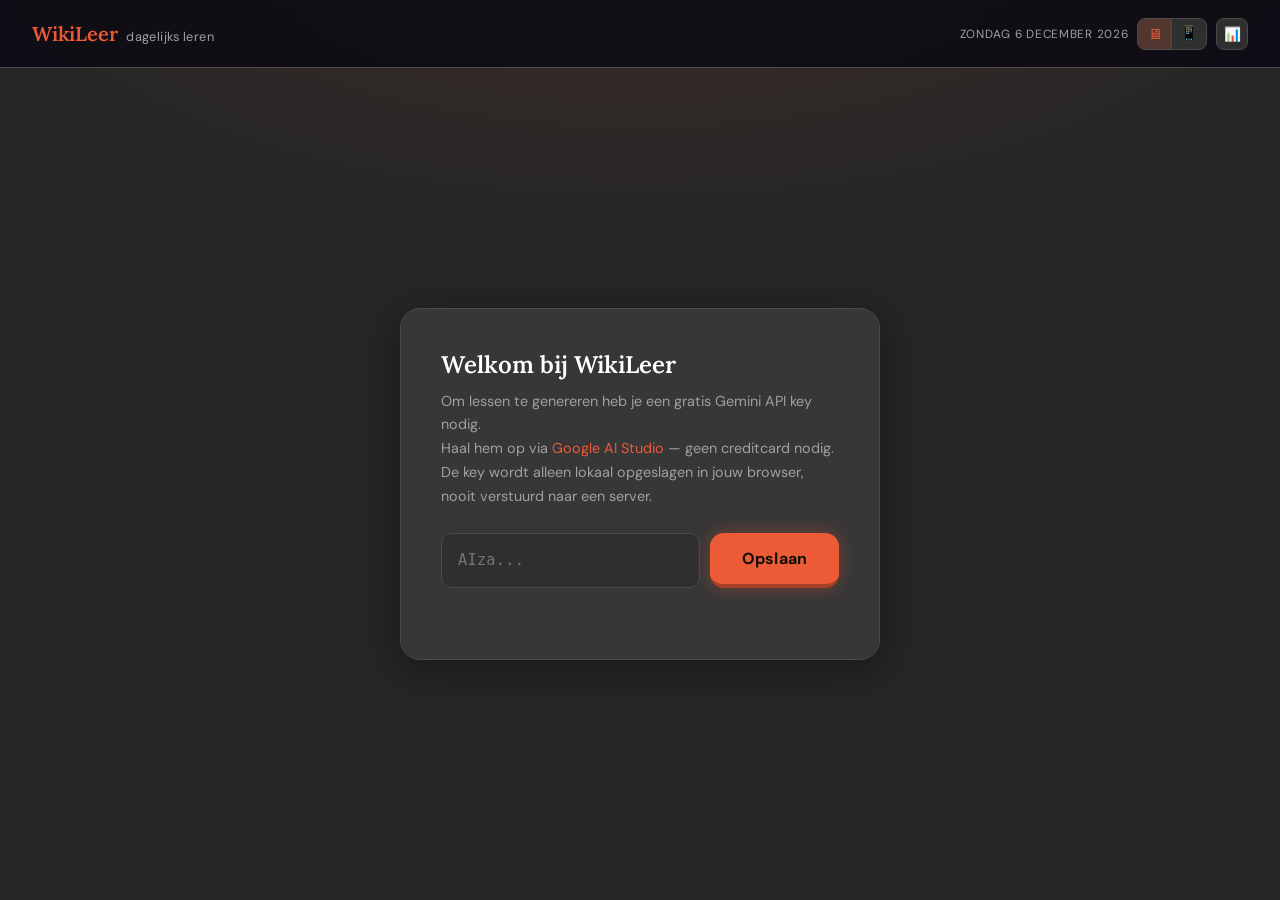
==== commit 886ef5aa: "Update index.html" ====
--- a/index.html
+++ b/index.html
@@ -8,7 +8,7 @@
   <link rel="stylesheet" href="style.css">
 </head>
 <body>
-
+  
 <div id="toast"></div>
 
 <div id="app-shell">
@@ -125,6 +125,7 @@
 
   <!-- ═══ HOMESCREEN ═══ -->
   <div id="homescreen">
+    <div class="home-driehoek"></div>
     <div class="hero-tekst">
       <h1>Leer iets nieuws<br/>vandaag</h1>
       <p>Het uitgelichte artikel van de Nederlandse Wikipedia, omgezet naar een les met vragen en dagelijkse herhaling.</p>
@@ -175,9 +176,19 @@
       </button>
     </div>
 
-    <!-- oude knop en cache-melding mogen weg, maar we laten de cache-melding-elementen staan voor compatibiliteit, we verbergen ze -->
-    <div id="cache-melding" style="display:none"></div>
-        <button class="knop-primair" id="knop-les" style="display:none">Maak les van vandaag</button>
+   <!-- oude knop -->
+    <button class="knop-primair" id="knop-les" style="display:none">Maak les van vandaag</button>
+
+    <div id="fout-wrap"></div>
+
+    <div id="status-wrap">
+      <div id="status-tekst">Bezig...</div>
+      <div class="laadbalk-bg">
+        <div class="laadbalk-voortgang" id="laadbalk"></div>
+        <div class="laadbalk-shimmer" id="laadbalk-shimmer" style="display:none"></div>
+      </div>
+    </div>
+
   </div><!-- /homescreen -->
 
   <!-- ═══ LES SCHERM ═══ -->
--- a/style.css
+++ b/style.css
@@ -472,6 +472,7 @@
   justify-content: center;
   padding: 3rem 1.5rem;
   gap: 1.75rem;
+  position: relative;
 }
 
 #homescreen.zichtbaar { display: flex; }
@@ -2101,3 +2102,20 @@
 /* Oude knop en melding permanent verbergen */
 #knop-les { display: none !important; }
 #cache-melding { display: none !important; }
+
+/* ═══════════════════════════════════════
+   DECORATIEVE DRIEHOEK OP HOME
+═══════════════════════════════════════ */
+.home-driehoek {
+  position: absolute;
+  top: 0;
+  right: 0;
+  width: 55vw;           /* 55% van het scherm breed */
+  height: 55vw;
+  max-width: 500px;
+  max-height: 500px;
+  background: linear-gradient(225deg, rgba(237, 91, 54, 0.18) 0%, transparent 70%);
+  clip-path: polygon(100% 0, 0 0, 100% 100%);
+  z-index: 0;
+  pointer-events: none;
+}
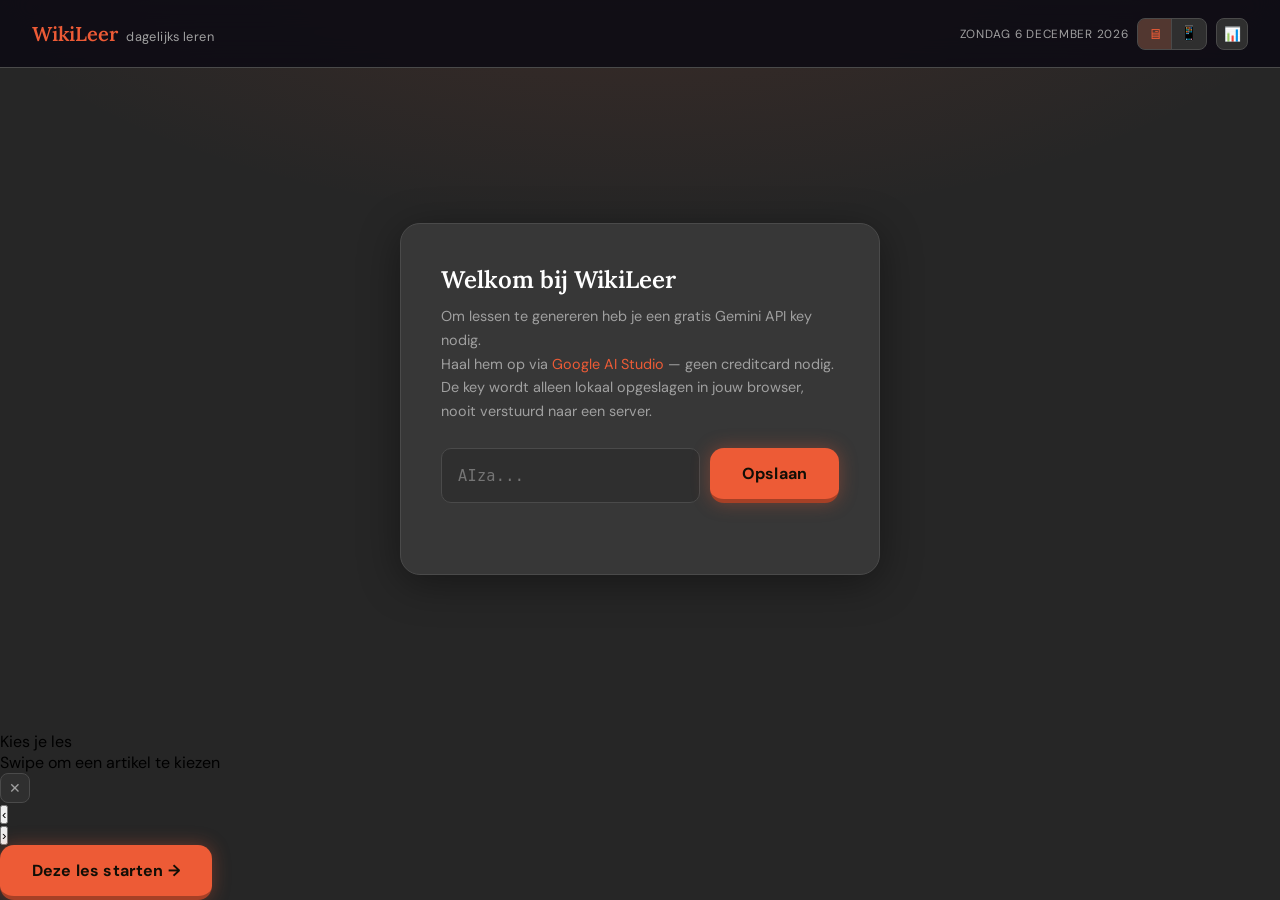
==== commit fb45913a: "Update index.html" ====
--- a/index.html
+++ b/index.html
@@ -264,6 +264,33 @@
     </div>
   </div>
 
+<!-- ═══ ARTIKEL KIEZER MODAL ═══ -->
+  <div id="artikel-kiezer-modal" onclick="if(event.target===this) sluitArtikelKiezer()">
+    <div class="ak-modal-kaart">
+      <div class="ak-header">
+        <div>
+          <div class="ak-modal-titel">Kies je les</div>
+          <div class="ak-modal-sub">Swipe om een artikel te kiezen</div>
+        </div>
+        <button class="stats-sluit-knop" onclick="sluitArtikelKiezer()">✕</button>
+      </div>
+
+      <div class="ak-carousel-buitenwrap">
+        <button class="ak-pijl ak-pijl-links" id="ak-pijl-links" onclick="akVorige()">‹</button>
+        <div class="ak-carousel-wrap">
+          <div class="ak-carousel" id="ak-carousel"></div>
+        </div>
+        <button class="ak-pijl ak-pijl-rechts" id="ak-pijl-rechts" onclick="akVolgende()">›</button>
+      </div>
+
+      <div class="ak-dots" id="ak-dots"></div>
+
+      <button class="knop-primair ak-start-knop" id="ak-start-knop" onclick="akStartLes()">
+        Deze les starten →
+      </button>
+    </div>
+  </div>
+  
 </div><!-- /app-shell -->
   
 <script src="script.js"></script>
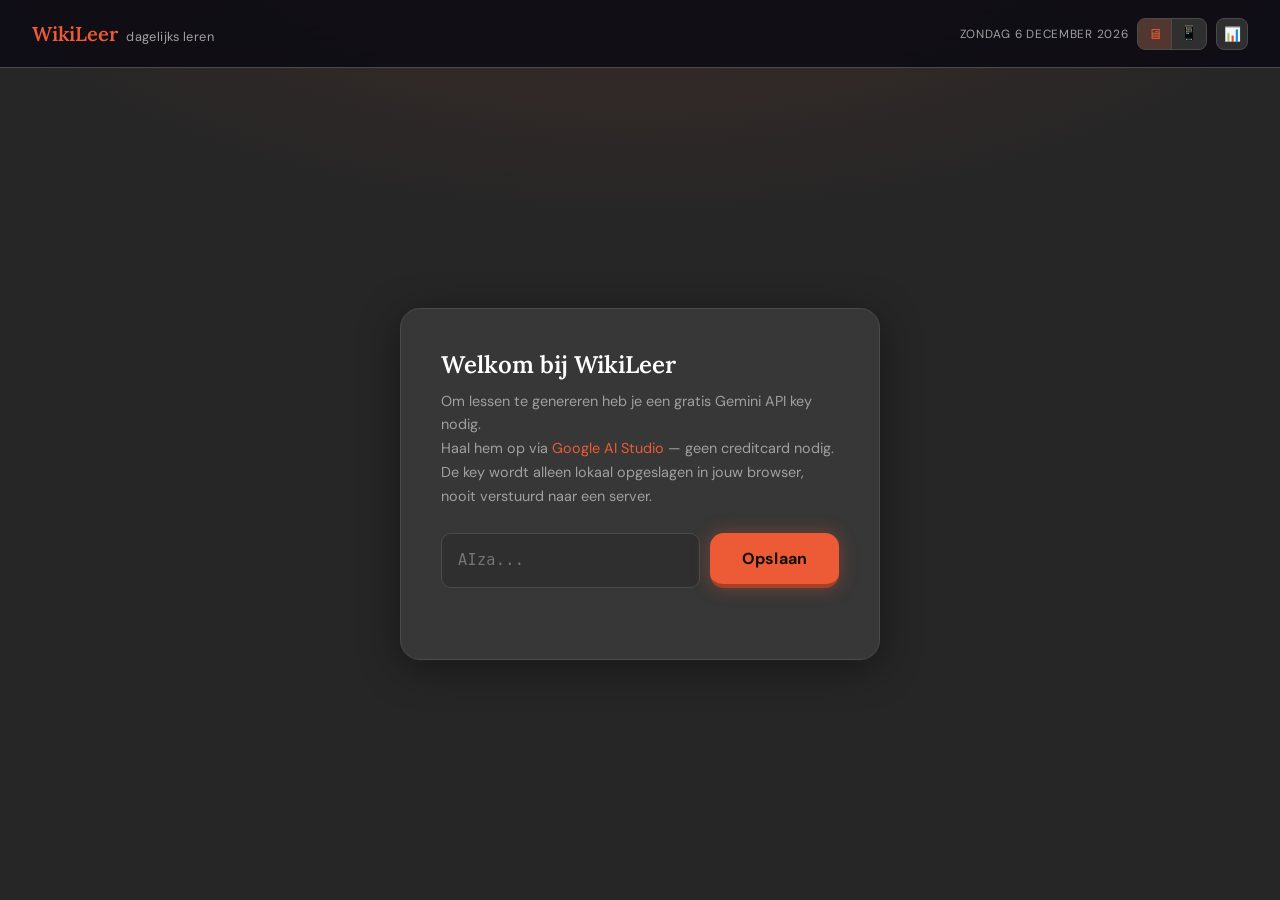
==== commit e257b09f: "Update index.html" ====
--- a/index.html
+++ b/index.html
@@ -131,6 +131,7 @@
       <p>Het uitgelichte artikel van de Nederlandse Wikipedia, omgezet naar een les met vragen en dagelijkse herhaling.</p>
     </div>
 
+    <div id="streak-display" style="display:none"></div>
     <div id="sr-review-wrap" class="sr-review-wrap" style="display:none">
       <div class="sr-review-header">
         <div class="sr-review-icoon">🔁</div>
--- a/style.css
+++ b/style.css
@@ -2119,3 +2119,253 @@
   z-index: 0;
   pointer-events: none;
 }
+
+/* ═══════════════════════════════════════
+   ARTIKEL KIEZER MODAL
+═══════════════════════════════════════ */
+#artikel-kiezer-modal {
+  display: none;
+  position: fixed;
+  inset: 0;
+  background: rgba(5, 4, 12, 0.82);
+  backdrop-filter: blur(10px);
+  -webkit-backdrop-filter: blur(10px);
+  z-index: 110;
+  align-items: center;
+  justify-content: center;
+  padding: 1rem;
+}
+
+#artikel-kiezer-modal.zichtbaar { display: flex; }
+
+.ak-modal-kaart {
+  background: var(--bg2);
+  border: 1px solid var(--border);
+  border-radius: var(--radius-card);
+  padding: 1.75rem;
+  max-width: 480px;
+  width: 100%;
+  box-shadow: 0 24px 80px rgba(0,0,0,0.6);
+  max-height: 92vh;
+  overflow-y: auto;
+}
+
+.ak-header {
+  display: flex;
+  align-items: flex-start;
+  justify-content: space-between;
+  margin-bottom: 1.5rem;
+}
+
+.ak-modal-titel {
+  font-family: 'Lora', serif;
+  font-size: 1.2rem;
+  font-weight: 600;
+  color: var(--text);
+  margin-bottom: 0.2rem;
+}
+
+.ak-modal-sub {
+  font-size: 0.78rem;
+  color: var(--muted);
+  letter-spacing: 0.03em;
+}
+
+.ak-carousel-buitenwrap {
+  display: flex;
+  align-items: center;
+  gap: 0.5rem;
+  margin-bottom: 1rem;
+}
+
+.ak-carousel-wrap {
+  flex: 1;
+  overflow: hidden;
+  border-radius: 16px;
+}
+
+.ak-carousel {
+  display: block;
+}
+
+.ak-kaart {
+  display: none;
+  background: var(--bg3);
+  border: 1px solid var(--border);
+  border-radius: 16px;
+  overflow: hidden;
+}
+
+.ak-kaart.actief {
+  display: block;
+  animation: ak-fade-in 0.28s ease;
+}
+
+@keyframes ak-fade-in {
+  from { opacity: 0; transform: translateY(8px); }
+  to   { opacity: 1; transform: translateY(0); }
+}
+
+.ak-kaart-afbeelding {
+  width: 100%;
+  height: 160px;
+  object-fit: cover;
+  display: block;
+  background: var(--bg);
+}
+
+.ak-kaart-afbeelding-placeholder {
+  width: 100%;
+  height: 160px;
+  display: flex;
+  align-items: center;
+  justify-content: center;
+  font-size: 3.5rem;
+  background: linear-gradient(135deg, var(--bg), var(--bg3));
+}
+
+.ak-kaart-body {
+  padding: 1.1rem 1.25rem 1.25rem;
+}
+
+.ak-kaart-bron {
+  font-size: 0.68rem;
+  letter-spacing: 0.08em;
+  text-transform: uppercase;
+  color: var(--les-kleur);
+  font-weight: 700;
+  margin-bottom: 0.4rem;
+}
+
+.ak-kaart-titel {
+  font-family: 'Lora', serif;
+  font-size: 1.05rem;
+  font-weight: 600;
+  color: var(--text);
+  margin-bottom: 0.55rem;
+  line-height: 1.35;
+}
+
+.ak-kaart-intro {
+  font-size: 0.82rem;
+  color: var(--muted);
+  line-height: 1.6;
+  display: -webkit-box;
+  -webkit-line-clamp: 3;
+  -webkit-box-orient: vertical;
+  overflow: hidden;
+}
+
+.ak-kaart-laden {
+  padding: 2.5rem 1.25rem;
+  text-align: center;
+  color: var(--muted);
+  font-size: 0.85rem;
+  display: flex;
+  flex-direction: column;
+  align-items: center;
+  gap: 0.75rem;
+}
+
+.ak-laden-spinner {
+  width: 28px; height: 28px;
+  border: 3px solid var(--border);
+  border-top-color: var(--les-kleur);
+  border-radius: 50%;
+  animation: ak-spin 0.8s linear infinite;
+}
+
+@keyframes ak-spin { to { transform: rotate(360deg); } }
+
+.ak-pijl {
+  background: var(--bg3);
+  border: 1px solid var(--border);
+  color: var(--text);
+  width: 38px; height: 38px;
+  border-radius: 10px;
+  cursor: pointer;
+  font-size: 1.4rem;
+  display: flex;
+  align-items: center;
+  justify-content: center;
+  flex-shrink: 0;
+  transition: background 0.15s, border-color 0.15s, transform 0.1s;
+  padding: 0;
+  line-height: 1;
+}
+
+.ak-pijl:hover:not(:disabled) {
+  border-color: var(--les-kleur);
+  color: var(--les-kleur);
+  transform: scale(1.08);
+}
+
+.ak-pijl:disabled {
+  opacity: 0.3;
+  cursor: not-allowed;
+}
+
+.ak-dots {
+  display: flex;
+  justify-content: center;
+  gap: 6px;
+  margin-bottom: 1.25rem;
+}
+
+.ak-dot {
+  width: 7px; height: 7px;
+  border-radius: 50%;
+  background: var(--border);
+  transition: background 0.25s, transform 0.25s;
+  cursor: pointer;
+  border: none;
+  padding: 0;
+}
+
+.ak-dot.actief {
+  background: var(--les-kleur);
+  transform: scale(1.3);
+}
+
+.ak-start-knop {
+  width: 100%;
+}
+
+.ak-kaart-fout {
+  padding: 1.5rem 1.25rem;
+  text-align: center;
+  color: var(--fout);
+  font-size: 0.82rem;
+  line-height: 1.6;
+}
+
+@media (max-width: 480px) {
+  .ak-modal-kaart { padding: 1.25rem; }
+  .ak-kaart-afbeelding,
+  .ak-kaart-afbeelding-placeholder { height: 130px; }
+}
+
+.kernpunt-blok {
+  display: flex;
+  flex-direction: column;
+  gap: 0.35rem;
+  margin-top: 1.5rem;
+  padding: 0.9rem 1.1rem;
+  background: rgba(var(--les-kleur-rgb), 0.08);
+  border-left: 3px solid var(--les-kleur);
+  border-radius: 0 10px 10px 0;
+}
+.kernpunt-label {
+  font-size: 0.7rem;
+  letter-spacing: 0.08em;
+  text-transform: uppercase;
+  color: var(--les-kleur);
+  font-weight: 700;
+}
+.kernpunt-tekst {
+  font-family: 'DM Sans', sans-serif;
+  font-size: 0.92rem;
+  color: var(--muted);
+  line-height: 1.55;
+  font-style: italic;
+}
